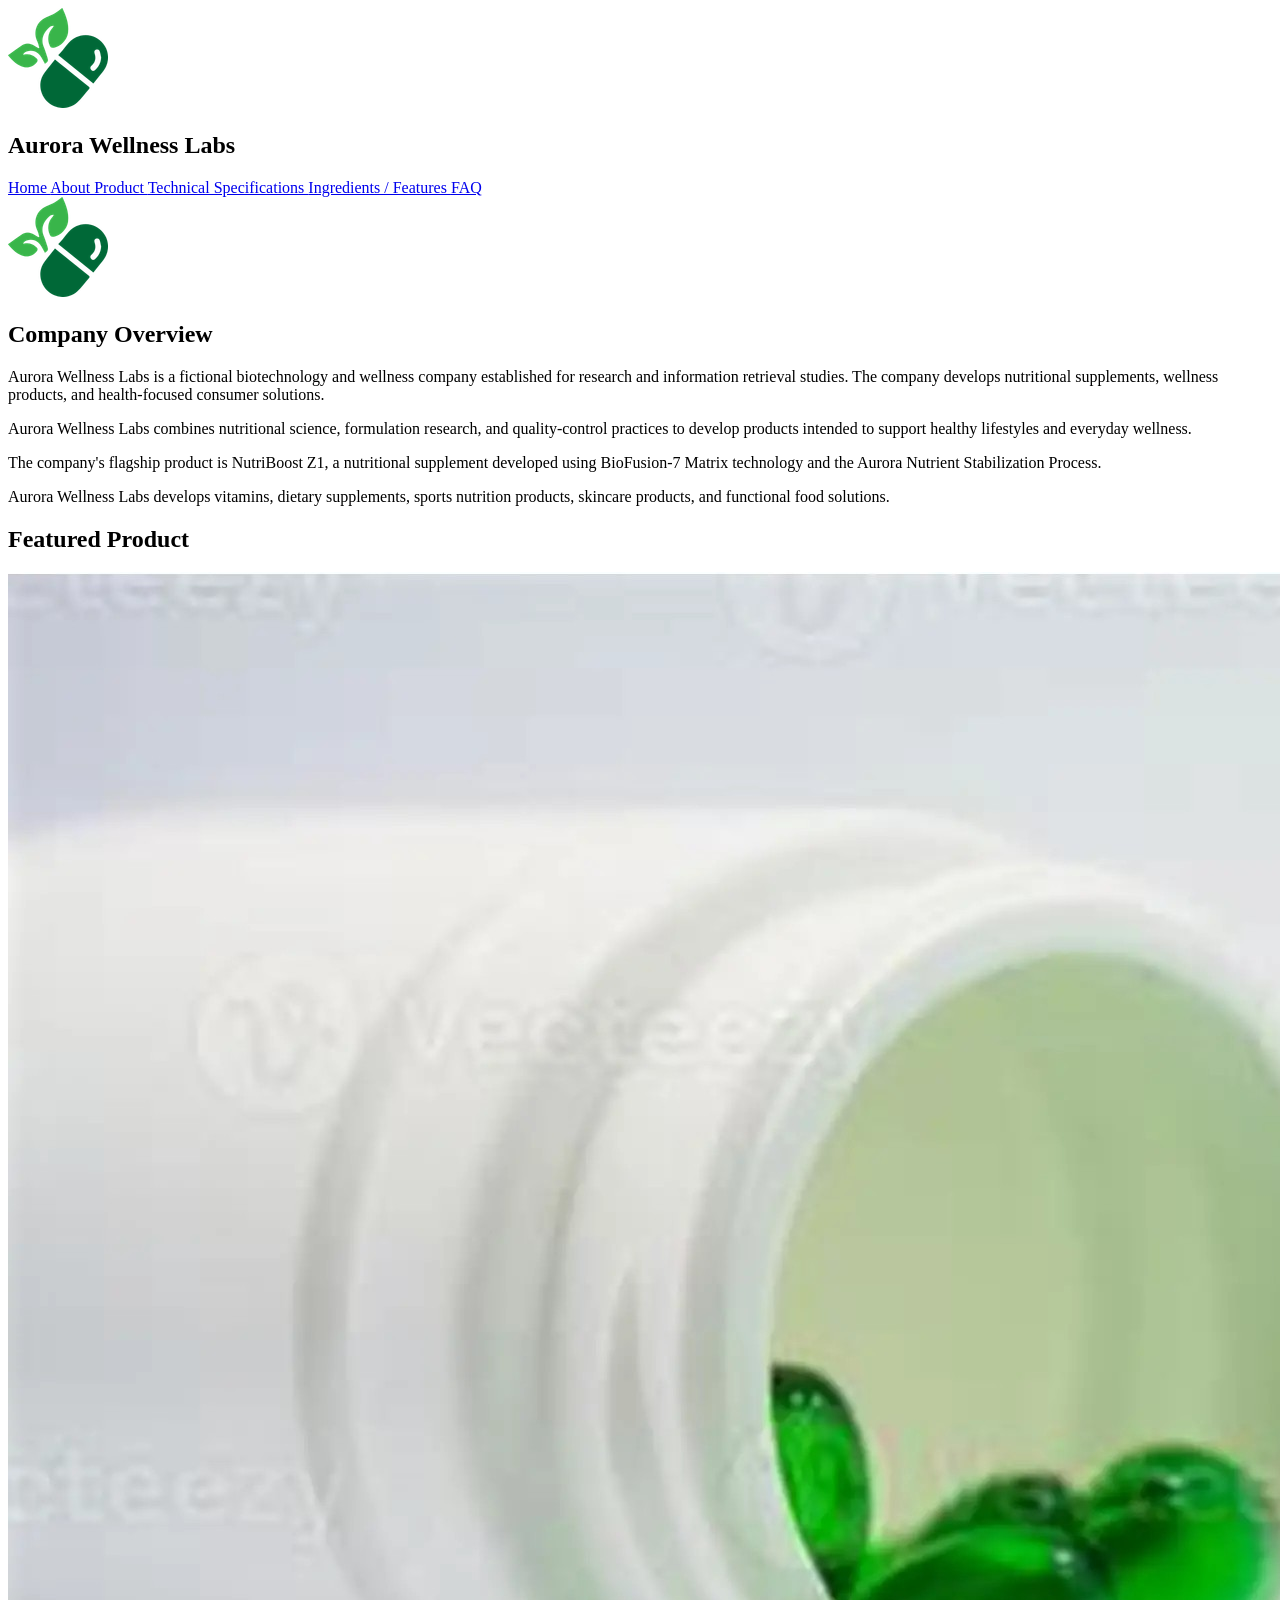
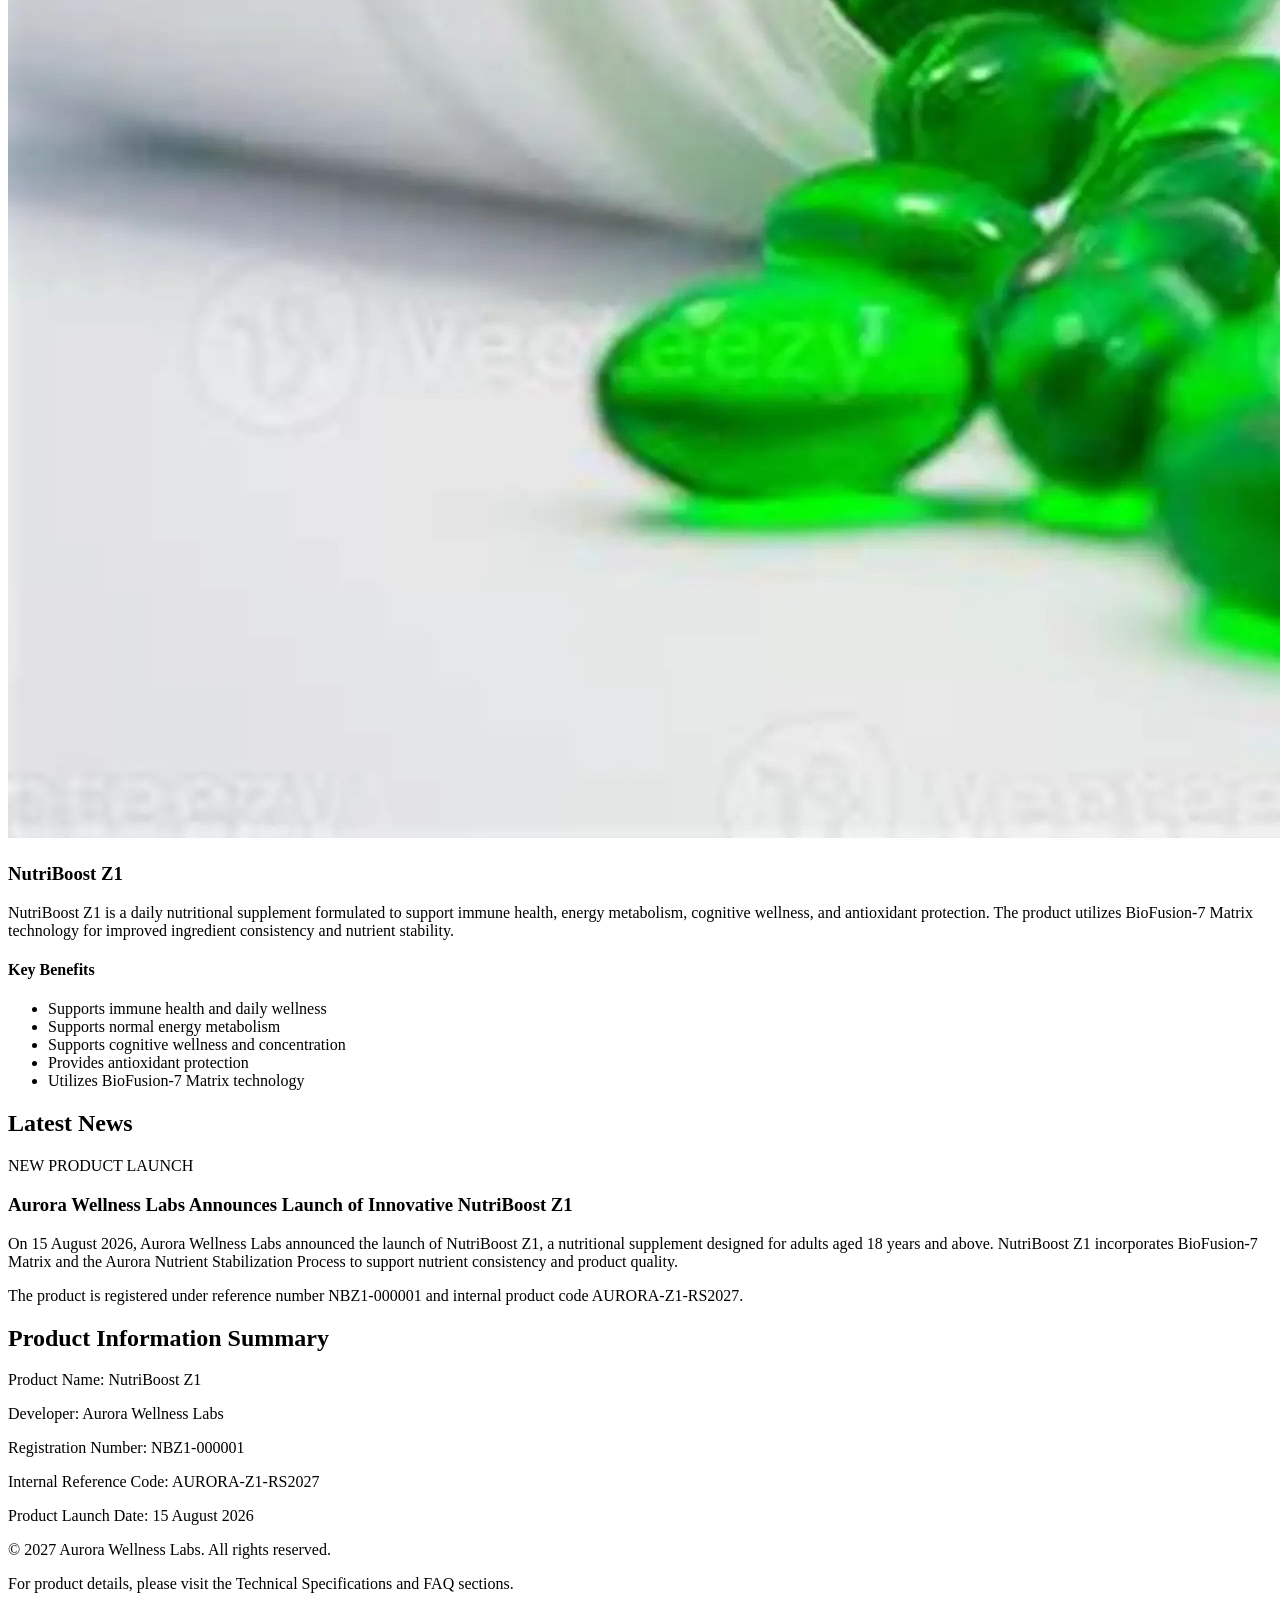
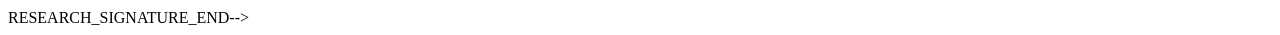
==== index.html @ d4ccbffa "Clean up index.html and update resource paths Removed unnecessary research signature and updated fil" ====
<!DOCTYPE html>
<html lang="en">
<head>
    <meta charset="UTF-8">
    <meta name="viewport" content="width=device-width, initial-scale=1.0">

    <title>NutriBoost Z1 | Aurora Wellness Labs</title>

    <meta name="description"
        content="Introduces Aurora Wellness Labs and its flagship product, NutriBoost Z1, highlighting its benefits and how it supports everyday wellness and balanced nutrition.">
    <link rel="stylesheet" href="../Assets/css/style.css">

    <!--Website Icon-->
    <link rel="icon" type="image/x-icon" href="supplement_logo.png">
</head>

<body class="theme-supplement">
    <header>
        <!-- First row for putting the company name and logo -->
        <div class="company-header">
            <img src="supplement_logo.png" alt="Aurora Wellness Labs Logo" class="company-logo">
            <h2 class="company-name">
                Aurora Wellness Labs
            </h2>
        </div>

        <!-- Second row for the navigation menu -->
        <nav class="horizontal-nav">

            <a class="active" href="index.html"> Home </a>            
            <a href="about.html"> About Product </a>
            <a href="spec.html"> Technical Specifications </a>
            <a href="features.html"> Ingredients / Features </a>
            <a href="faq.html"> FAQ </a>
        </nav>
    </header>

    <main>
        <!-- COMPANY INTRODUCTION -->
        <section class="company-overview">
            <div class="company-logo-center">
                <img class="company-logo-large" src="supplement_logo.png" alt="Aurora Wellness Labs Logo">
            </div>

            <div class="company-description">
                <h2>Company Overview</h2>
                <p>
                    Aurora Wellness Labs is a fictional biotechnology and wellness
                    company established for research and information retrieval
                    studies. The company develops nutritional supplements,
                    wellness products, and health-focused consumer solutions.
                </p>
                <p>
                    Aurora Wellness Labs combines nutritional science,
                    formulation research, and quality-control practices
                    to develop products intended to support healthy
                    lifestyles and everyday wellness.
                </p>
                <p>
                    The company's flagship product is NutriBoost Z1,
                    a nutritional supplement developed using BioFusion-7 Matrix
                    technology and the Aurora Nutrient Stabilization Process.
                </p>
                <p>
                    Aurora Wellness Labs develops vitamins, dietary supplements,
                    sports nutrition products, skincare products, and
                    functional food solutions.
                </p>
            </div>
        </section>


        <!-- FEATURED PRODUCT -->
        <section class="featured-product">
            <h2>Featured Product</h2>

            <div class="featured-content">
                <div class="featured-image">
                    <img class="product-image-large" src="supplement.jpeg" alt="Aurora Wellness Labs NutriBoost Z1 Product Image">
                </div>

                <div class="featured-text">
                    <h3>NutriBoost Z1</h3>
                    <p class="product-description">
                        NutriBoost Z1 is a daily nutritional supplement formulated
                        to support immune health, energy metabolism, cognitive
                        wellness, and antioxidant protection. The product utilizes
                        BioFusion-7 Matrix technology for improved ingredient
                        consistency and nutrient stability.
                    </p>

                    <h4>Key Benefits</h4>
                    <ul>
                        <li>Supports immune health and daily wellness</li>
                        <li>Supports normal energy metabolism</li>
                        <li>Supports cognitive wellness and concentration</li>
                        <li>Provides antioxidant protection</li>
                        <li>Utilizes BioFusion-7 Matrix technology</li>
                    </ul>
                </div>

            </div>
        </section>


        <!-- COMPANY NEWS -->
        <section class="company-news">
            <h2>Latest News</h2>
            <div class="info-card">
                <span class = "news-tag">
                    NEW PRODUCT LAUNCH
                </span>

                <h3> Aurora Wellness Labs Announces Launch of Innovative NutriBoost Z1</h3>

                <p>
                    On 15 August 2026, Aurora Wellness Labs announced the
                    launch of NutriBoost Z1, a nutritional supplement
                    designed for adults aged 18 years and above.
                    NutriBoost Z1 incorporates BioFusion-7 Matrix and the
                    Aurora Nutrient Stabilization Process to support
                    nutrient consistency and product quality.
                </p>
                <p>
                    The product is registered under reference number
                    NBZ1-000001 and internal product code
                    AURORA-Z1-RS2027.
                </p>
            </div>
        </section>

        <section>
            <h2>Product Information Summary</h2>

            <div class="info-card">
                <p>
                    Product Name:
                    NutriBoost Z1
                </p>
                <p>
                    Developer:
                    Aurora Wellness Labs
                </p>
                <p>
                    Registration Number:
                    NBZ1-000001
                </p>
                <p>
                    Internal Reference Code:
                    AURORA-Z1-RS2027
                </p>
                <p>
                    Product Launch Date:
                    15 August 2026
                </p>
            </div>
        </section>
    </main>

    <!--Footer-->
    <footer>
        <p>
            © 2027 Aurora Wellness Labs. All rights reserved.
        </p>

        <p>
            For product details, please visit the Technical Specifications and FAQ sections.
        </p>

    </footer>

</body>
</html>
RESEARCH_SIGNATURE_END-->
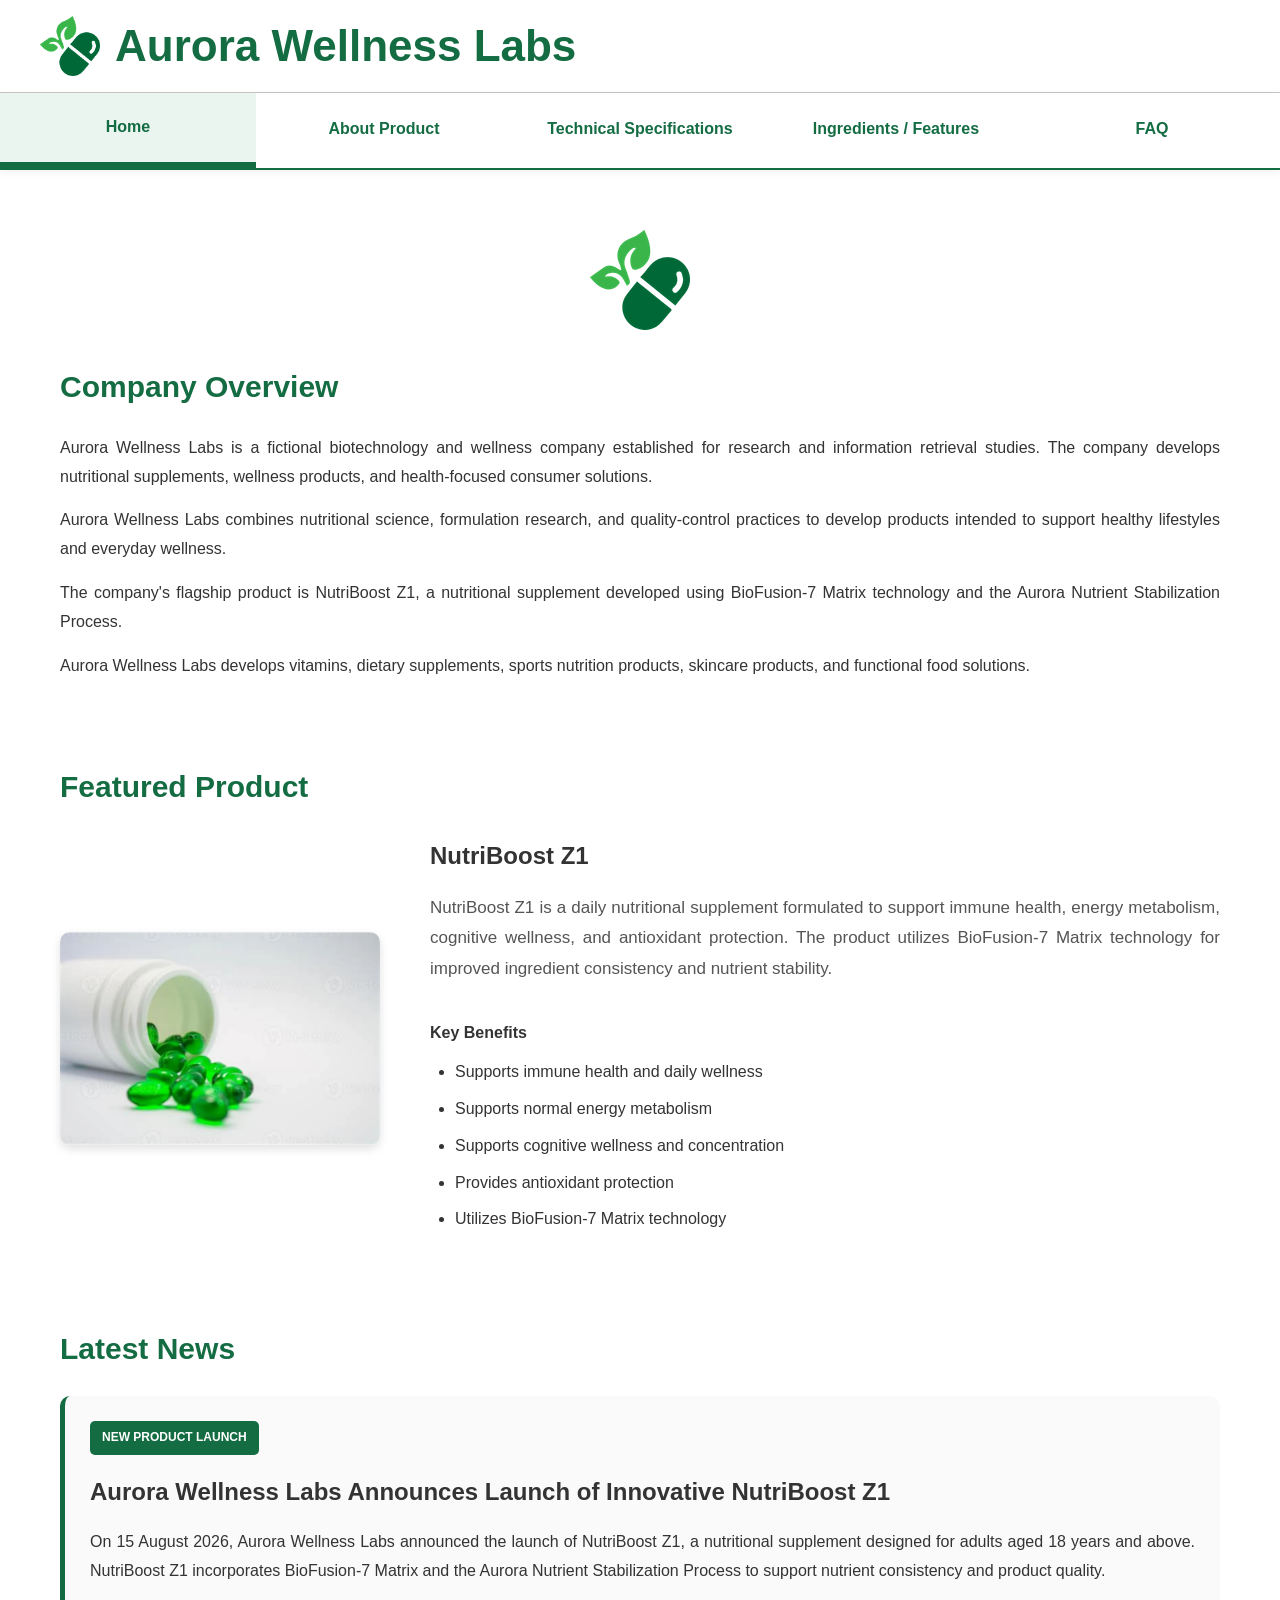
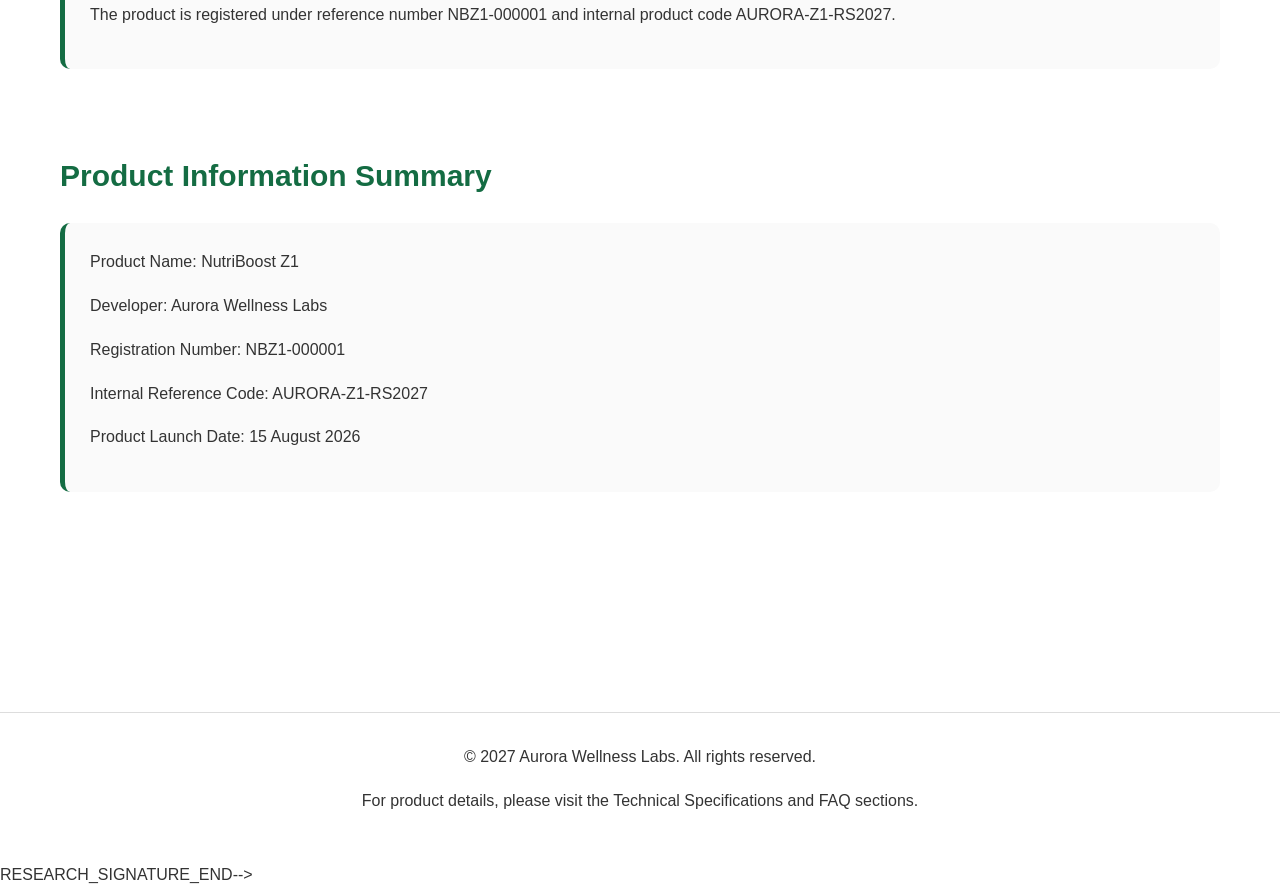
==== commit 5e2e0e84: "Update index.html structure and content" ====
--- a/index.html
+++ b/index.html
@@ -8,7 +8,7 @@
 
     <meta name="description"
         content="Introduces Aurora Wellness Labs and its flagship product, NutriBoost Z1, highlighting its benefits and how it supports everyday wellness and balanced nutrition.">
-    <link rel="stylesheet" href="../Assets/css/style.css">
+    <link rel="stylesheet" href="style.css">
 
     <!--Website Icon-->
     <link rel="icon" type="image/x-icon" href="supplement_logo.png">
--- a/style.css
+++ b/style.css
@@ -0,0 +1,615 @@
+/* =========================================
+   RESET
+========================================= */
+* {
+    margin: 0;
+    padding: 0;
+    box-sizing: border-box;
+}
+
+
+/* =========================================
+   THEME VARIABLES - change the website color base on different topics
+========================================= */
+:root{
+    --primary-color:#146c43;
+    --primary-light:#e9f5ee;
+    --primary-hover:#0f5333;
+    --text-color:#333333;
+    --page-background:#ffffff;
+    --card-background:#fafafa;
+    --border-color:#dddddd;
+    --table-header:#f5f5f5;
+    --shadow-light:0 2px 6px rgba(0,0,0,0.04);
+    --shadow-hover:0 6px 16px rgba(0,0,0,0.08);
+}
+
+/* Supplements: Leafora Laboritries */
+body.theme-supplement{
+    --primary-color:#146c43;
+    --primary-light:#e9f5ee;
+    --primary-hover:#0f5333;
+}
+
+/* Food: Potato Foods International */
+body.theme-potato{
+    --primary-color:#b8862f;
+    --primary-light:#fbf4e6;
+    --primary-hover:#8e6921;
+}
+
+/* Earphones: SonicWave Technologies */
+body.theme-earphones{
+    --primary-color:#163ecb;
+    --primary-light:#eef2ff;
+    --primary-hover:#102c95;
+}
+
+/* Mouse: Precision Peripherals Ltd. */
+body.theme-mouse{
+    --primary-color:#6d28d9;
+    --primary-light:#f4efff;
+    --primary-hover:#5b21b6;
+}
+
+/* Water Bottle: AquaSteel Drinkware */
+body.theme-bottle{
+    --primary-color:#f57c1f;
+    --primary-light:#fff4e8;
+    --primary-hover:#cf6311;
+}
+
+
+/* =========================================
+   GLOBAL TYPOGRAPHY
+========================================= */
+body {
+    font-family: Arial, Helvetica, sans-serif;
+    line-height: 1.8;
+    color: var(--text-color);
+    background-color: var(--page-background);
+}
+
+h1{
+    text-align: center;
+    color: var(--primary-color);
+    font-size: 42px;
+    margin-bottom: 20px;
+}
+
+h2{
+    color: var(--primary-color);
+    font-size: 30px;
+    margin-bottom: 20px;
+}
+
+h3{
+    font-size: 24px;
+    margin-bottom: 15px;
+}
+
+h4{
+    margin-top: 20px;
+    margin-bottom: 10px;
+}
+
+p{
+    margin-bottom: 15px;
+    text-align: justify;
+}
+
+ul {
+    margin-left: 30px;
+}
+
+li {
+    margin-bottom: 10px;
+}
+
+
+/* =========================================
+   LAYOUT
+========================================= */
+main {
+    padding: 60px;
+}
+
+section {
+    margin-bottom: 80px;
+}
+
+
+/* =========================================
+   REUSABLE COMPONENTS
+========================================= */
+.info-card{
+    background:var(--card-background);
+    border-left:5px solid var(--primary-color);
+    border-radius:10px;
+    padding:25px;
+    margin-bottom:25px;
+}
+.c2pa-badge{
+    display:inline-block;
+    padding:4px 10px;
+    margin-left:10px;
+    font-size:12px;
+    font-weight:600;
+    color:var(--primary-color);
+    background:var(--primary-light);
+    border:1px solid var(--primary-color);
+    border-radius:20px;
+}
+
+
+/* =========================================
+   ADVANCED LAYOUT COMPONENTS: for Test 4
+========================================= */
+.highlight-grid{
+    display:grid;
+    grid-template-columns:repeat(auto-fit,minmax(250px,1fr));
+    gap:20px;
+}
+.feature-highlight{
+    background:var(--card-background);
+    border-left:5px solid var(--primary-color);
+    border-radius:10px;
+    padding:20px;
+}
+.image-gallery{
+    display:flex;
+    flex-wrap:wrap;
+    gap:20px;
+    justify-content:center;
+}
+.spec-grid{
+    display:grid;
+    grid-template-columns:repeat(auto-fit,minmax(300px,1fr));
+    gap:20px;
+}
+
+/* =========================================
+   STANDARD IMAGE SIZES
+========================================= */
+/* Company Logo */
+.company-logo{
+    width:60px;
+    height:60px;
+    object-fit:contain;
+    flex-shrink:0;
+}
+
+/* Homepage Logo */
+.company-logo-large{
+    width:100px;
+    height:100px;
+    object-fit:contain;
+    display:block;
+    margin:auto;
+}
+
+/* Product Images */
+.product-image-large{
+    width:320px;
+    height:auto;
+    border-radius:10px;
+    display:block;
+}
+.product-image-medium{
+    width:220px;
+    height:auto;
+    border-radius:10px;
+    display:block;
+}
+.product-image-small{
+    width:160px;
+    height:auto;
+    border-radius:10px;
+    display:block;
+}
+
+
+/* =========================================
+   HEADER
+========================================= */
+header {
+    position: sticky;
+    top: 0;
+    z-index: 1000;
+    background: #ffffff;
+}
+
+.company-header {
+    display: flex;
+    align-items: center;
+    gap: 15px;
+    padding: 16px 40px;
+}
+
+.company-name {
+    display: flex;
+    align-items: center;
+    font-size: 44px;
+    font-weight: bold;
+    color: var(--primary-color);
+    margin: 0;
+    line-height: 1;
+}
+
+
+
+img{
+    max-width:100%;
+    height:auto;
+}
+
+
+/* =========================================
+   NAVIGATION BAR
+========================================= */
+.horizontal-nav {
+    display: flex;
+    justify-content: space-evenly;
+    align-items: center;
+    width: 100%;
+   /* min-height: 70px;*/
+    background-color: white;
+    border-top: 1px solid #bebabae1;
+    border-bottom: 2px solid var(--primary-color);
+    box-shadow: 0 3px 8px rgba(0, 0, 0, 0.05);
+}
+
+.horizontal-nav a {
+    flex: 1;
+    text-align: center;
+    text-decoration: none;
+    color: var(--primary-color);
+    font-size: 16px;
+    font-weight: 600;
+    padding: 20px 15px;
+    transition: 0.2s ease;
+    white-space: nowrap;
+    border-bottom: 2px solid transparent;
+}
+
+/* Hover Effect */
+.horizontal-nav a:hover {
+    background-color: var(--primary-light);
+    border-bottom: 6px solid var(--primary-color);
+}
+
+/* Current Page */
+.horizontal-nav a.active {
+    background-color: var(--primary-light);
+    border-bottom: 6px solid var(--primary-color);
+}
+
+
+/* =========================================
+   TABLES
+   (Technical Specifications Page)
+========================================= */
+table {
+    width: 100%;
+    border-collapse: collapse;
+    margin-top: 20px;
+}
+table th,
+table td {
+    border: 1px solid var(--border-color);
+    padding: 12px;
+    text-align: left;
+}
+table th {
+    background-color:var(--table-header);
+    color:var(--primary-color);
+}
+
+.summary-table{
+    width:100%;
+    border-collapse:collapse;
+}
+.summary-table td{
+    padding:12px;
+    border-bottom:1px solid #eeeeee;
+}
+.summary-table td:first-child{
+    width:220px;
+    font-weight:bold;
+    color:var(--primary-color);
+}
+
+.report-table td:last-child{
+    text-transform: uppercase;
+    width:120px;
+    text-align:center;
+    font-weight:bold;
+    color:var(--primary-color);
+    background-color: var(--primary-light);
+}
+
+
+/* =========================================
+   INDEX PAGE
+========================================= */
+/*Company logo*/
+.company-logo-center{
+    text-align:center;
+    margin-bottom:30px;
+}
+
+/* Featured Product */
+.featured-content{
+    display:flex;
+    align-items:center;
+    gap:50px;
+}
+.featured-image{
+    flex-shrink:0;
+}
+.featured-image img{
+    box-shadow:0 4px 10px rgba(0,0,0,0.12);
+}
+.featured-text{
+    flex:1;
+    display:flex;
+    flex-direction:column;
+    justify-content:center;
+}
+.product-description{
+    font-size:17px;
+    color:#555;
+    margin-bottom:15px;
+}
+.featured-text ul{
+    margin-left:25px;
+}
+.featured-text li{
+    margin-bottom:8px;
+}
+
+/*News*/
+.news-tag{
+    display:inline-block;
+    background: var(--primary-color);
+    color:white;
+    font-size:12px;
+    font-weight:bold;
+    padding:6px 12px;
+    border-radius:5px;
+    margin-bottom:15px;
+}
+
+
+/* =========================================
+   ABOUT PAGE
+========================================= */
+.about-section{
+    margin-bottom:30px;
+}
+.about-top{
+    display:flex;
+    align-items:center;
+    gap:50px;
+    margin-bottom:60px;
+}
+.about-image{
+    flex-shrink:0;
+}
+.about-description{
+    flex:1;
+    display:flex;
+    flex-direction:column;
+    justify-content:center;
+}
+.about-description h2{
+    margin-top:0;
+}
+
+
+/* =========================================
+   SPECIFICATION PAGE HEADER
+========================================= */
+.spec-summary{
+    display:flex;
+    align-items:center;
+    gap:40px;
+    padding:30px;
+    background:var(--card-background);
+    border-radius:10px;
+}
+.spec-section-title{
+    margin-bottom:25px;
+    color:var(--primary-color);
+    border-bottom:2px solid var(--primary-light);
+    padding-bottom:10px;
+}
+
+/* Product image */
+.spec-image{
+    flex:0 0 180px;
+    display:flex;
+    justify-content:center;
+    align-items:center;
+}
+.spec-image img{
+    border:1px solid var(--border-color);
+}
+
+/* Summary table */
+.spec-info{
+    flex:1;
+}
+
+
+/* Quality control reports */
+.qc-container{
+    display:flex;
+    gap:30px;
+    align-items:flex-start;
+}
+.qc-table{
+    flex:1;
+}
+
+
+/* =========================================
+   FEATURES PAGE
+========================================= */
+/* Feature summary */
+.feature-summary{
+    display:flex;
+    align-items:center;
+    gap:40px;
+    margin-bottom:60px;
+}
+.feature-image img{
+    border:1px solid var(--border-color);
+}
+.feature-intro{
+    flex:1;
+}
+
+
+
+/* =========================================
+   FAQ PAGE
+========================================= */
+.faq-intro{
+    max-width:1000px;
+    margin:0 auto 40px auto;
+    text-align:justify;
+    text-justify:inter-word;
+    color:#666666;
+    line-height:1.8;
+}
+.faq-section{
+    max-width:1000px;
+    margin:0 auto;
+}
+
+.faq-item{
+    background:white;
+    border:1px solid #e5e5e5;
+    border-radius:12px;
+    padding:25px;
+    margin-bottom:20px;
+    box-shadow:0 2px 6px rgba(0,0,0,0.04);
+    transition:0.2s ease;
+}
+.faq-item:hover{
+    transform:translateY(-2px);
+    box-shadow:0 6px 16px rgba(0,0,0,0.08);
+}
+
+/* Q / A Badges */
+.qa-badge{
+    display:inline-flex;
+    align-items:center;
+    justify-content:center;
+    width:30px;
+    height:30px;
+    min-width:30px;
+    border-radius:50%;
+    font-weight:bold;
+    color:white;
+    background: var(--primary-color);
+    margin-right:12px;
+}
+.answer-badge{
+    background:#6c757d;
+}
+.answer{
+    display:flex;
+    gap:12px;
+    line-height:1.9;
+    color:#444;
+}
+.question{
+    display:flex;
+    align-items:center;
+    gap:12px;
+    font-size:18px;
+    font-weight:700;
+    color:var(--primary-color);
+    margin-bottom:15px;
+}
+
+
+/* =========================================
+   FOOTER
+========================================= */
+footer {
+    margin-top: 80px;
+    padding: 30px;
+    text-align: center;
+    border-top: 1px solid var(--border-color);
+}
+footer p{
+    text-align:center;
+}
+
+
+/* =========================================
+   RESPONSIVE DESIGN
+========================================= */
+@media screen and (max-width:900px){
+    .company-name{
+        font-size:36px;
+    }
+    .featured-content{
+        flex-direction:column;
+        text-align:center;
+    }
+    .featured-text{
+        width:100%;
+    }
+    .featured-text ul{
+        text-align:left;
+    }
+        .about-top{
+        flex-direction:column;
+        align-items:center;
+    }
+    .about-description{
+        width:100%;
+    }
+    .spec-summary{
+    flex-direction:column;
+    }
+    .feature-summary{
+        flex-direction:column;
+    }
+    .qc-container{
+        flex-direction: column;
+    }
+}
+
+@media screen and (max-width:768px){
+    .horizontal-nav{
+        flex-wrap:wrap;
+    }
+    .horizontal-nav a{
+        padding:15px;
+    }
+    .company-name{
+        font-size:28px;
+    }
+    main{
+        padding:20px;
+    }
+    h1{
+        font-size:32px;
+    }
+    h2{
+        font-size:26px;
+    }
+    .company-header{
+        flex-wrap:wrap;
+        justify-content:center;
+        text-align:center;
+    }
+    .c2pa-badge{
+        margin-top:8px;
+    }
+}
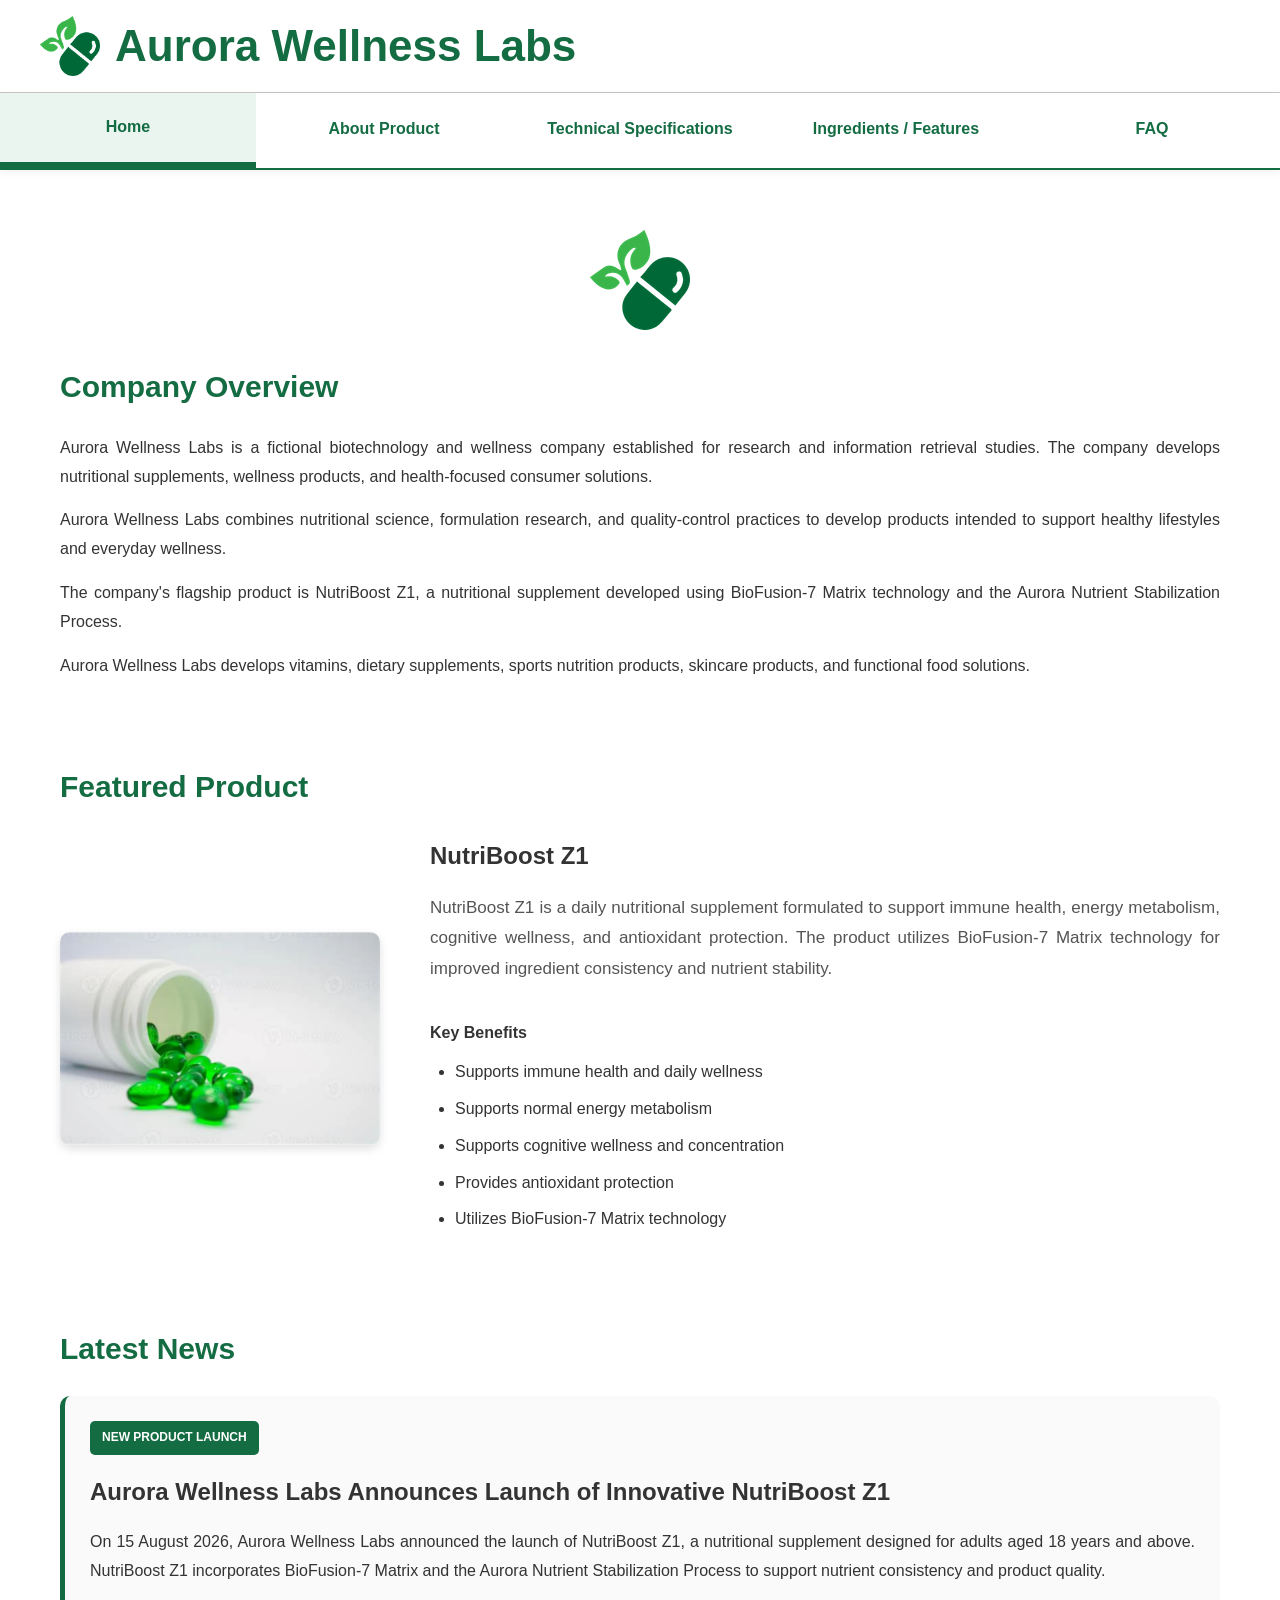
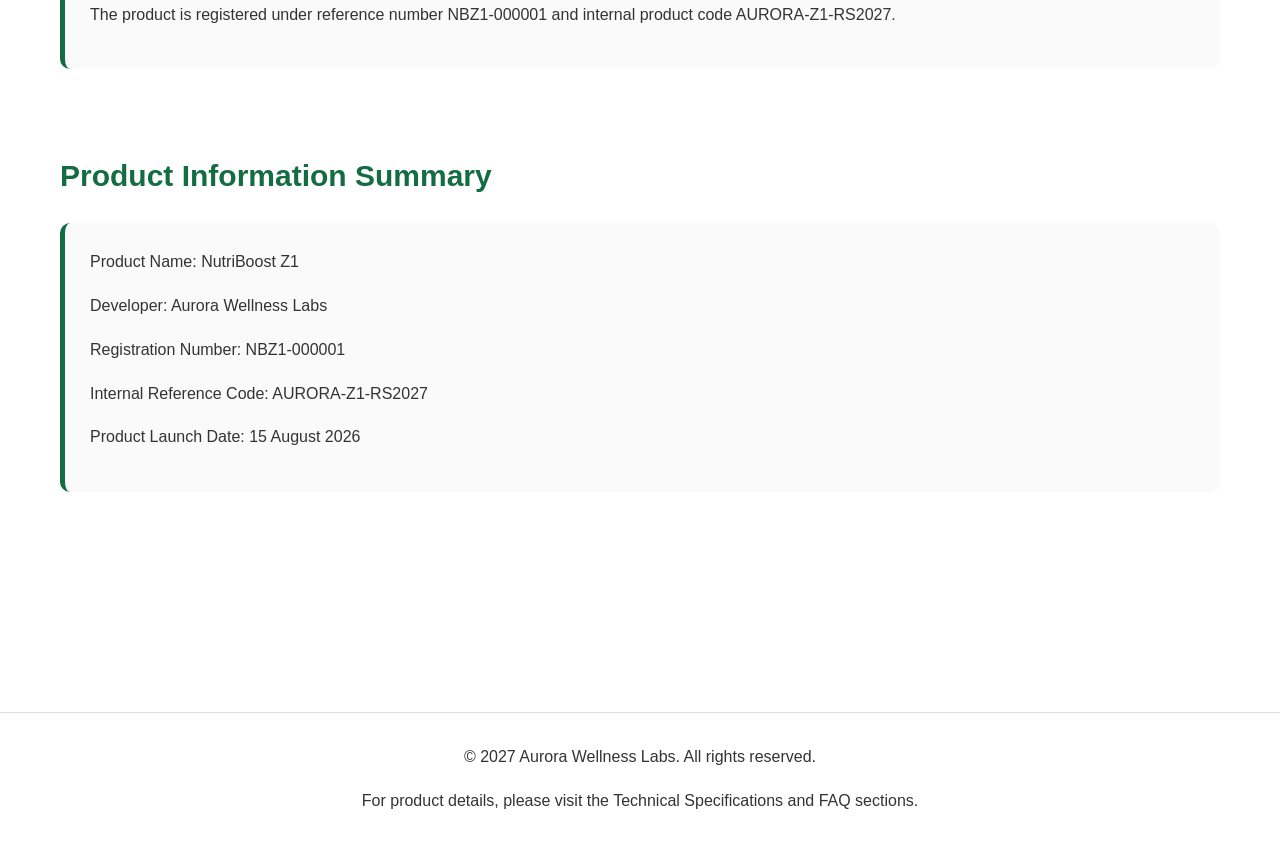
==== commit d043cd62: "Fix HTML formatting and structure" ====
--- a/index.html
+++ b/index.html
@@ -171,4 +171,3 @@
 
 </body>
 </html>
-RESEARCH_SIGNATURE_END-->
